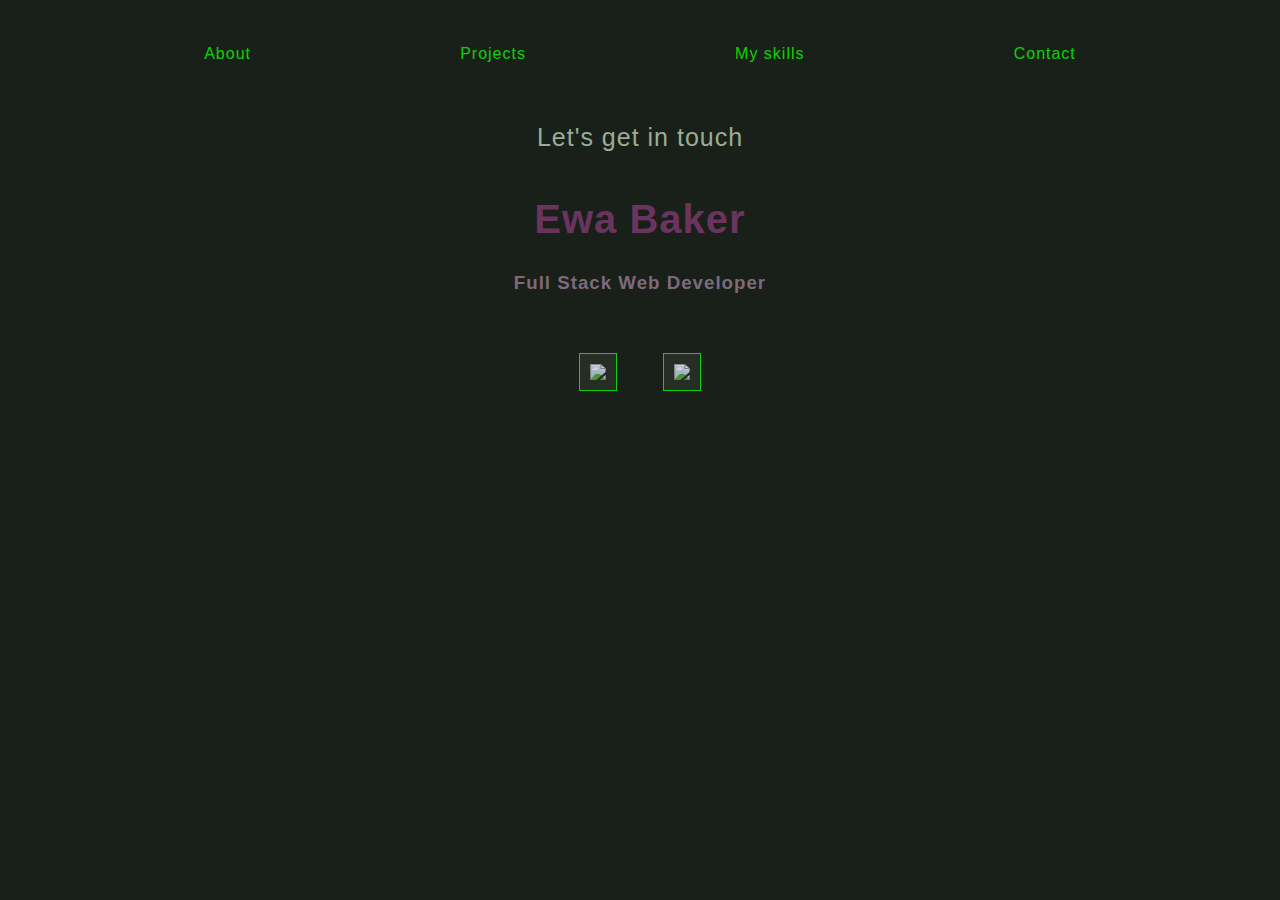
==== html/contact.html @ e5471fc4 "Rename files in repository" ====
<!DOCTYPE html>
<html>
<head>
    <title>Contact</title>
    <meta charset="utf-8">
    <meta name="viewport" content="width=device-width, initial-scale=1.0">
    <link href="../css/style.css" rel="stylesheet">    
</head>

<body>
    <section id="extraMenu">                                  
        <a href="index.html">About</a>
        <a href="index.html">Projects</a>
        <a href="index.html">My skills</a>
        <a href="index.html">Contact</a>
    </section>
    <section class="extraDetails">
        <p>Let's get in touch</p>
        <h2>Ewa Baker</h2>
        <h3>Full Stack Web Developer</h3>
        <a href="mailto:ewa.baker@yahoo.com?subject=Message from my portfolio"><img src="../css/images/emailIcon.png "></a>
        <a href="https://github.com/littleGreenGecko " target="_blank "><img src="../css/images/githubIcon.png "></a>
    </section>       
</body>
</html>
---- css/style.css ----
* {
    box-sizing: border-box;
}

body {
    font-size: 16px;
    font-family: Verdana, Geneva, Tahoma, sans-serif;
    margin: 0;    
    background-color: rgb(25, 32, 25);
    color: rgb(98, 128, 94);
    letter-spacing: 1px;  
    opacity: 0.9; 
} 

/* For Phones, max.600px and down */
.navbar {
    overflow: hidden;
    position: fixed;
    background-color: rgb(25, 32, 25);
    width: 100%;   
    top: 0;     
    z-index: 2;   
}

.navbar #menu {
    display: none;
    text-align: center;        
}

.navbar a {
    display: block;      
    padding: 15px;
    text-decoration: none;      
    color: rgb(17, 247, 9);
    background-color: rgb(25, 32, 25);
    font-size: 30px; 
    font-family: 'Abel', sans-serif;  
}

.navbar a.menuIcon {
    background-color: rgb(25, 32, 25);
    display: block;    
    top: 0;
    padding-right: 20px;
    text-align: right;
}

.navbar img {
    border:2px solid rgb(17, 247, 9);
    border-radius: 5px;
    background-color: rgb(17, 247, 9);
}

.navbar a:hover {    
    color: rgb(227, 233, 236);   
}
 
header {
    margin-top: 10rem; 
    text-align: center;
    margin-bottom: 5rem;
    padding: 5px 0 5px;
    background-color: rgb(41, 49, 41);
}

h1 {
    color: rgb(125, 58, 112);       
    font-size: 5rem;   
    letter-spacing: 3px;   
}

header p {
    color:rgb(150, 124, 147); 
    font-size: 1.5rem;    
}

h2 {
    color: rgb(127, 150, 124);   
    font-size: 2.5rem;      
    margin: 30px 0;
    padding-top: 15px;
    font-family:  'Abel', sans-serif;
}

#about, #skills, #projects {
    line-height: 27px;
    margin: 50px 25px;
} 

#about p::first-line {
    color:rgb(17, 247, 9);
    font-family: 'Abel', sans-serif;
    font-size: 18px;
}

.github {
    text-decoration: none;
    color: rgb(17, 247, 9);
}

.project {
    margin-top: 35px;      
    letter-spacing: 1px;
    text-align: center; 
    border: 1px solid  rgb(17, 247, 9);
    border-radius: 10px;
    background-color:  rgb(41, 49, 41);   
} 

.project h3 {    
    position: relative;
    color: rgb(127, 150, 124); 
    font-family:  'Abel', sans-serif;
    font-size: 25px;
    letter-spacing: 1px;
}

.description {      
    height: 200px;
    width: 100%;
    padding: 20px 30px;
    color:rgb(127, 150, 124);   
}   

.project h3:hover + .img {
     display: block;
     transition: all 0.6s;   
     opacity: 0.9;  
}

.img {       
    display: none;
    position: absolute;
    z-index: 1;  
    border: 5px solid rgb(25, 32, 25);
    border-radius: 15px;   
    left: 60px;   
}

#contact {  
    text-align: center;
}

#contact img {
    margin-bottom: 10px;
    margin-right: 20px;
    padding: 10px;
    opacity: 0.8;
    border: 2px solid rgb(17, 247, 9);
    border-radius: 5px;
    background-color: rgb(41, 49, 41);
}

footer p {
    text-align: center;
    font-size: 14px;
}

#extraMenu{
    display:flex;
    justify-content: space-evenly;
    padding-top: 40px;
    flex-wrap: wrap;
    opacity: 0.9;
}

#extraMenu a{ 
    text-decoration: none;   
    padding: 5px;  
    color: rgb(17, 247, 9);
    font-family: 'Abel', sans-serif;
    letter-spacing: 1px;
} 

.extraDetails{
    padding-top: 30px;
    text-align: center; 
    opacity: 0.9;   
}

.extraDetails p {
    font-size: 25px;
    color: rgb(183, 206, 180);
}

.extraDetails h2 {
    color: rgb(125, 58, 112); 
    font-size: 40px;
}

.extraDetails h3 {
    padding-bottom: 20px;
    color: rgb(150, 124, 147);
}

.extraDetails img{
    margin: 20px;
    padding: 10px;
    border: 1px solid rgb(17, 247, 9);
    background-color: rgb(41, 49, 41);
}
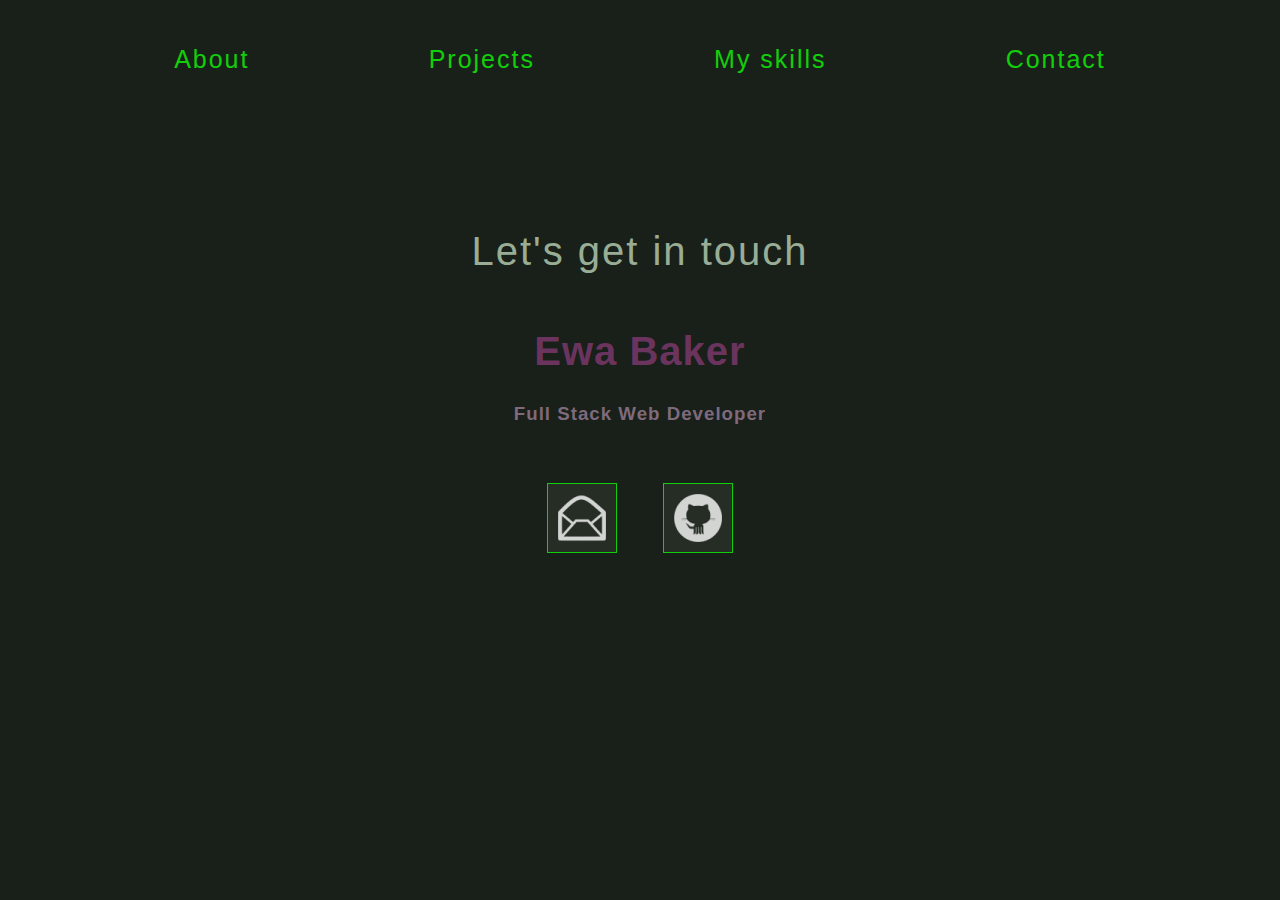
==== commit 9ddcd970: "Delete unecessary images" ====
--- a/html/contact.html
+++ b/html/contact.html
@@ -18,8 +18,8 @@
         <p>Let's get in touch</p>
         <h2>Ewa Baker</h2>
         <h3>Full Stack Web Developer</h3>
-        <a href="mailto:ewa.baker@yahoo.com?subject=Message from my portfolio"><img src="../css/images/emailIcon.png "></a>
-        <a href="https://github.com/littleGreenGecko " target="_blank "><img src="../css/images/githubIcon.png "></a>
+        <a href="mailto:ewa.baker@yahoo.com?subject=Message from my portfolio"><img src="../css/images/email.png "></a>
+        <a href="https://github.com/littleGreenGecko " target="_blank "><img src="../css/images/github.png "></a>
     </section>       
 </body>
 </html>--- a/css/style.css
+++ b/css/style.css
@@ -12,6 +12,7 @@
     opacity: 0.9; 
 } 
 
+
 /* For Phones, max.600px and down */
 .navbar {
     overflow: hidden;
@@ -200,3 +201,191 @@
     background-color: rgb(41, 49, 41);
 }
 
+
+ /* For landscape-Phones, portrait-Tablets , 600px and up */  
+@media only screen and (min-width:600px) {
+    .navbar a {
+        letter-spacing: 2px;
+    }
+    
+    h1 {
+        font-size: 6rem;
+        letter-spacing: 3px;
+    }
+    
+    header {
+        border: none;
+    }
+    
+    header p {
+        font-size: 2rem;
+    }
+    
+    h2 {
+        font-size: 3rem;
+        padding-bottom: 10px;
+    }
+    
+    .project{
+        display: flex;        
+        justify-content: space-evenly;
+    }
+    
+    .description {
+        width: 350px; 
+        letter-spacing: 1px;      
+    }
+    
+    .img {
+        left: 140px;
+    }
+    
+    #skills  {
+        height: 120px;      
+    }
+
+    .extraMenu {        
+        display: flex;
+        justify-content: space-evenly;
+        font-size: 18px;
+        letter-spacing: 1px;
+        padding-bottom: 20px;
+    }
+    
+    .extraDetails {
+        margin-top: 30px;
+    }
+    
+    .extraDetails h2{
+        margin: 10px;
+    }
+}
+
+
+/* For Large Laptops/ Desktops, 1100px and up */
+@media only screen and (min-width:1100px) {
+    .navbar {        
+        height: 100%;
+        width: 200px;
+        position: fixed;
+        z-index: 2;
+        background-color: rgb(25, 32, 25);
+        padding-top: 70px;
+        border-right: 1px solid  rgb(17, 247, 9);   
+    }
+    
+    .navbar #menu {
+        display:block;    
+    }
+    
+    .navbar a.menuIcon {
+        display: none;
+    }
+    
+    .navbar a {
+        font-size: 20px;
+        padding-bottom: 30px; 
+        color: rgb(17, 247, 9);   
+    }
+    
+    header {
+        margin-left: 200px;  
+        background-color: rgb(25, 32, 25); 
+    }
+    
+    h1 {
+       font-size: 7rem; 
+       letter-spacing: 5px;
+    }
+    
+    main, footer {
+        margin-left: 200px;
+        padding: 0 90px 0;    
+    }
+    
+    #about {   
+        width: 60%;
+        padding: 40px 0 40px;
+    }
+
+    #projects p {
+        width: 60%;
+    }
+    
+    .project {
+        display: grid;
+        grid-template-columns: repeat(4,1fr);
+        grid-auto-rows: minmax(100px, auto);
+        grid-template-areas: 
+        '.  top top .  '
+        'left left right right '
+        'left left right right '
+        'left left right right ';
+        justify-content: center;
+        padding: 20px;
+        background-color: rgb(41, 49, 41);
+        border-radius: 10px;
+    }
+    
+    .project h3 {
+        grid-area: top;
+        justify-self: center;    
+        font-size: 30px;
+        padding: 10px;
+        color: rgb(127, 150, 124);         
+    }
+    
+    .img {
+        display:block;
+        position: relative;
+        grid-area: left;
+        justify-self: center;
+        opacity: 0.8;
+        border: 10px solid rgb(25, 32, 25);   
+        left: 60px;
+    }
+    
+    .description {
+        grid-area: right;
+        align-items: center;
+        font-size: 18px;
+        line-height: 30px; 
+        color: rgb(98, 128, 94); 
+        letter-spacing: none;   
+    } 
+    
+    #skills {
+        padding: 40px 0 40px;
+    }
+    
+    #contact {
+        padding-top: 40px;
+        background-color: rgb(25, 32, 25);
+    } 
+    
+    #contact img {
+        margin-bottom: 40px;
+    }
+
+    #extraMenu a {
+        font-size: 25px;
+        letter-spacing: 2px;
+        font-family: 'Abel', sans-serif;
+    }
+    
+    #extraMenu a:hover {    
+        color: rgb(227, 233, 236);   
+    }
+    
+    .extraDetails{
+        margin-top: 80px;
+    }
+    
+    .extraDetails p{
+        color: rgb(183, 206, 180); 
+        font-family: 'Abel', sans-serif; 
+        font-size: 40px;
+        letter-spacing: 2px;
+    }
+}
+   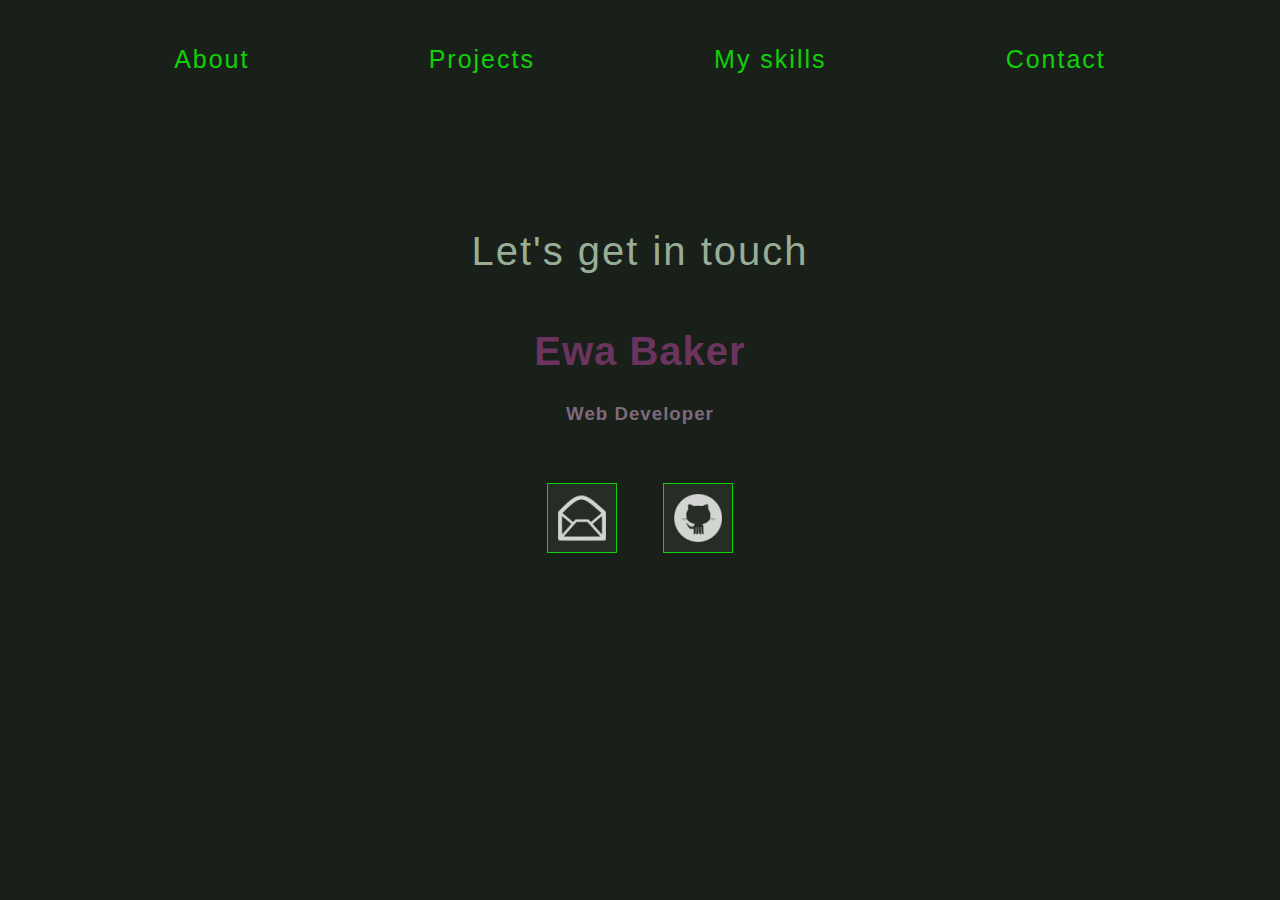
==== commit 64b8ab30: "Change job title in contacts" ====
--- a/html/contact.html
+++ b/html/contact.html
@@ -17,7 +17,7 @@
     <section class="extraDetails">
         <p>Let's get in touch</p>
         <h2>Ewa Baker</h2>
-        <h3>Full Stack Web Developer</h3>
+        <h3>Web Developer</h3>
         <a href="mailto:ewa.baker@yahoo.com?subject=Message from my portfolio"><img src="../css/images/email.png "></a>
         <a href="https://github.com/littleGreenGecko " target="_blank "><img src="../css/images/github.png "></a>
     </section>       
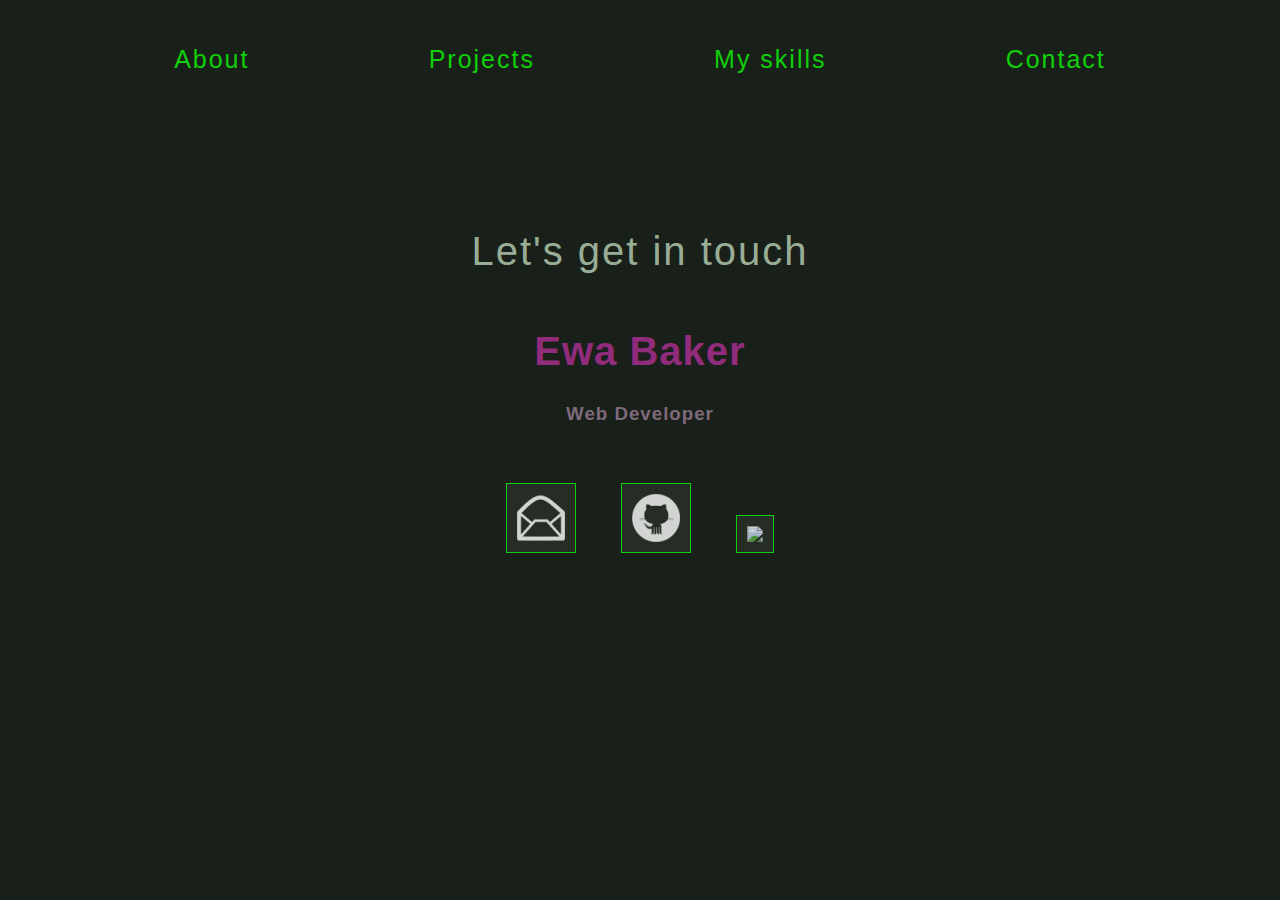
==== commit 6aa6c9e4: "Add link to the 'LinkedIn' website" ====
--- a/html/contact.html
+++ b/html/contact.html
@@ -20,6 +20,7 @@
         <h3>Web Developer</h3>
         <a href="mailto:ewa.baker@yahoo.com?subject=Message from my portfolio"><img src="../css/images/email.png "></a>
         <a href="https://github.com/littleGreenGecko " target="_blank "><img src="../css/images/github.png "></a>
+        <a href="https://www.linkedin.com/in/ewa-baker-6657a617a/" target="_blank"><img src="../css/images/linkedin-48.png"></a>
     </section>       
 </body>
 </html>--- a/css/style.css
+++ b/css/style.css
@@ -65,7 +65,7 @@
 }
 
 h1 {
-    color: rgb(125, 58, 112);       
+    color: rgb(173, 47, 148);
     font-size: 5rem;   
     letter-spacing: 3px;   
 }
@@ -89,7 +89,7 @@
 } 
 
 #about p::first-line {
-    color:rgb(17, 247, 9);
+    color: rgb(173, 47, 148);
     font-family: 'Abel', sans-serif;
     font-size: 18px;
 }
@@ -100,8 +100,7 @@
 }
 
 .project {
-    margin-top: 35px;      
-    letter-spacing: 1px;
+    margin-top: 35px;    
     text-align: center; 
     border: 1px solid  rgb(17, 247, 9);
     border-radius: 10px;
@@ -109,8 +108,7 @@
 } 
 
 .project h3 {    
-    position: relative;
-    color: rgb(127, 150, 124); 
+    color: rgb(150, 124, 147);
     font-family:  'Abel', sans-serif;
     font-size: 25px;
     letter-spacing: 1px;
@@ -120,22 +118,8 @@
     height: 200px;
     width: 100%;
     padding: 20px 30px;
-    color:rgb(127, 150, 124);   
-}   
-
-.project h3:hover + .img {
-     display: block;
-     transition: all 0.6s;   
-     opacity: 0.9;  
-}
-
-.img {       
-    display: none;
-    position: absolute;
-    z-index: 1;  
-    border: 5px solid rgb(25, 32, 25);
-    border-radius: 15px;   
-    left: 60px;   
+    color:rgb(127, 150, 124); 
+    overflow: auto;  
 }
 
 #contact {  
@@ -185,7 +169,7 @@
 }
 
 .extraDetails h2 {
-    color: rgb(125, 58, 112); 
+    color: rgb(173, 47, 148);
     font-size: 40px;
 }
 
@@ -226,19 +210,20 @@
         padding-bottom: 10px;
     }
     
-    .project{
-        display: flex;        
-        justify-content: space-evenly;
-    }
+    .project {
+        display: inline-flex;
+        flex-direction: row;
+        flex-wrap: wrap;
+        justify-content: center;
+        width: 320px;
+        height: 300px;
+        margin: 20px;
+    } 
     
     .description {
-        width: 350px; 
-        letter-spacing: 1px;      
-    }
-    
-    .img {
-        left: 140px;
-    }
+        padding: 15px;
+        margin: 0px;
+    }    
     
     #skills  {
         height: 120px;      
@@ -311,48 +296,23 @@
     #projects p {
         width: 60%;
     }
-    
     .project {
-        display: grid;
-        grid-template-columns: repeat(4,1fr);
-        grid-auto-rows: minmax(100px, auto);
-        grid-template-areas: 
-        '.  top top .  '
-        'left left right right '
-        'left left right right '
-        'left left right right ';
-        justify-content: center;
-        padding: 20px;
-        background-color: rgb(41, 49, 41);
-        border-radius: 10px;
-    }
-    
+        display: inline-flex;       
+        flex-wrap: wrap;                                    
+        width: 380px;
+        height: 350px;  
+        margin: 10px;      
+    }
+
+    .description {
+        font-size: medium;
+        padding: 0px;        
+        height: 230px;                             
+    }
+
     .project h3 {
-        grid-area: top;
-        justify-self: center;    
-        font-size: 30px;
-        padding: 10px;
-        color: rgb(127, 150, 124);         
-    }
-    
-    .img {
-        display:block;
-        position: relative;
-        grid-area: left;
-        justify-self: center;
-        opacity: 0.8;
-        border: 10px solid rgb(25, 32, 25);   
-        left: 60px;
-    }
-    
-    .description {
-        grid-area: right;
-        align-items: center;
-        font-size: 18px;
-        line-height: 30px; 
-        color: rgb(98, 128, 94); 
-        letter-spacing: none;   
-    } 
+        padding: 0px;
+    }    
     
     #skills {
         padding: 40px 0 40px;
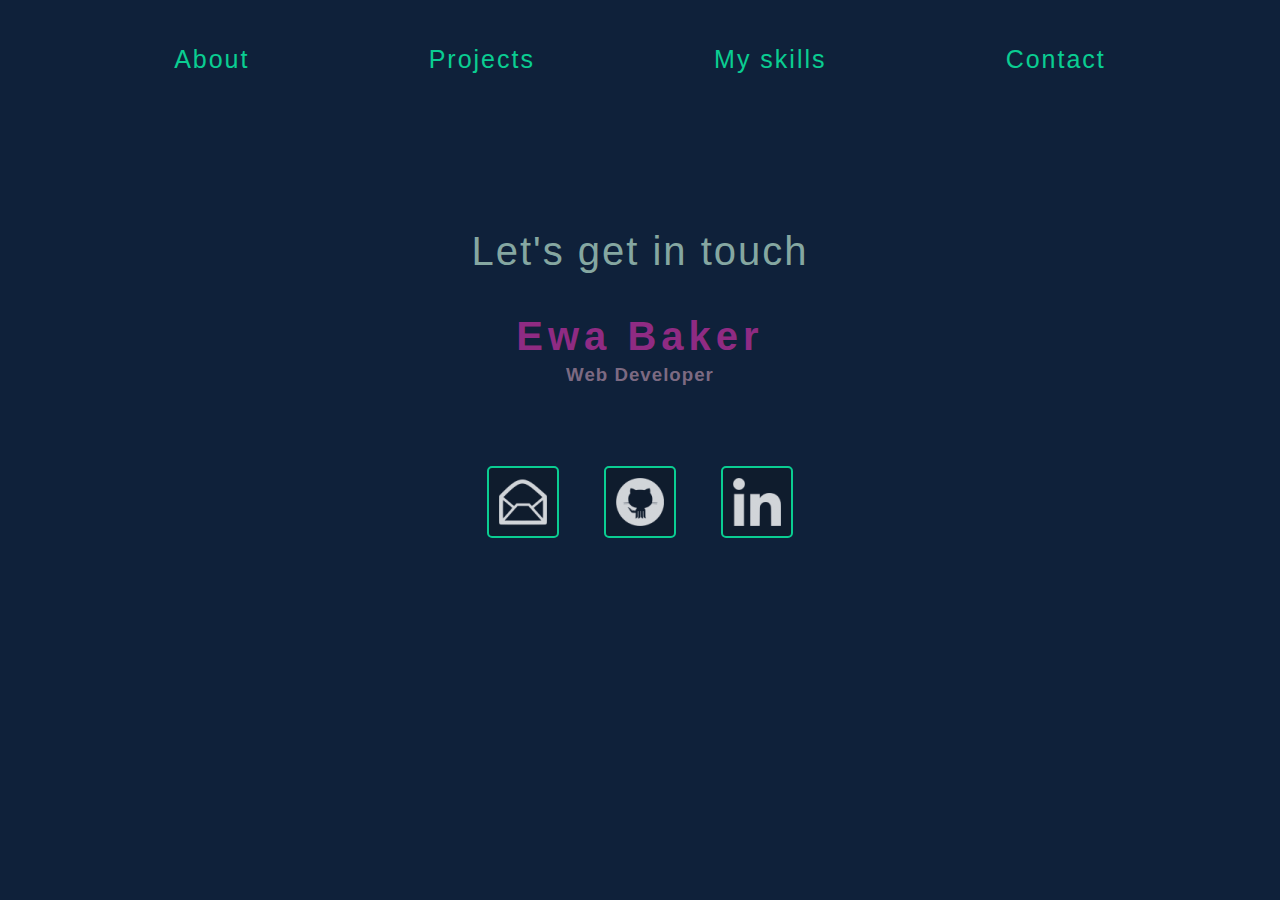
==== commit 380cdb1f: "Change 'Ewa Baker' tag element from being h2 to become h1" ====
--- a/html/contact.html
+++ b/html/contact.html
@@ -16,7 +16,7 @@
     </section>
     <section class="extraDetails">
         <p>Let's get in touch</p>
-        <h2>Ewa Baker</h2>
+        <h1>Ewa Baker</h1>
         <h3>Web Developer</h3>
         <a href="mailto:ewa.baker@yahoo.com?subject=Message from my portfolio"><img src="../css/images/email.png "></a>
         <a href="https://github.com/littleGreenGecko " target="_blank "><img src="../css/images/github.png "></a>
--- a/css/style.css
+++ b/css/style.css
@@ -6,77 +6,93 @@
     font-size: 16px;
     font-family: Verdana, Geneva, Tahoma, sans-serif;
     margin: 0;    
-    background-color: rgb(25, 32, 25);
-    color: rgb(98, 128, 94);
+    background-color: rgb(15, 33, 58);    
+    color: rgb(161, 199, 186);
     letter-spacing: 1px;  
     opacity: 0.9; 
 } 
+
+@keyframes slide {
+    from {
+        margin-left: 100%;
+    }
+
+    to {
+        margin-left: 0%;
+    }
+}
 
 
 /* For Phones, max.600px and down */
 .navbar {
     overflow: hidden;
     position: fixed;
-    background-color: rgb(25, 32, 25);
-    width: 100%;   
+    background-color: rgb(17, 28, 43);
     top: 0;     
-    z-index: 2;   
+    z-index: 2;         
 }
 
 .navbar #menu {
     display: none;
-    text-align: center;        
+    text-align: center;            
 }
 
 .navbar a {
     display: block;      
     padding: 15px;
-    text-decoration: none;      
-    color: rgb(17, 247, 9);
-    background-color: rgb(25, 32, 25);
+    text-decoration-line: underline;      
+    color: rgb(10, 245, 167);
+    background-color: rgb(17, 28, 43);
     font-size: 30px; 
     font-family: 'Abel', sans-serif;  
 }
 
 .navbar a.menuIcon {
-    background-color: rgb(25, 32, 25);
+    background-color: rgb(15, 33, 58);
     display: block;    
     top: 0;
-    padding-right: 20px;
-    text-align: right;
+    padding-right: 20px;        
 }
 
 .navbar img {
-    border:2px solid rgb(17, 247, 9);
+    border:2px solid rgb(10, 245, 167);
     border-radius: 5px;
-    background-color: rgb(17, 247, 9);
+    background-color: rgb(10, 245, 167);
 }
 
 .navbar a:hover {    
     color: rgb(227, 233, 236);   
 }
- 
+
 header {
     margin-top: 10rem; 
     text-align: center;
     margin-bottom: 5rem;
     padding: 5px 0 5px;
-    background-color: rgb(41, 49, 41);
+    background-color:rgb(17, 28, 43);
 }
 
 h1 {
     color: rgb(173, 47, 148);
     font-size: 5rem;   
-    letter-spacing: 3px;   
+    letter-spacing: 3px;
+    animation-duration: 6s;
+    animation-name: slide;
 }
 
 header p {
-    color:rgb(150, 124, 147); 
-    font-size: 1.5rem;    
+    color:rgb(150, 124, 147);    
+    font-size: 1.5rem;
+    animation-duration: 7s;
+    animation-name: slide;
+}
+
+h2::first-letter {
+    font-size: 6rem;
 }
 
 h2 {
-    color: rgb(127, 150, 124);   
+    color: rgb(10, 245, 167);
     font-size: 2.5rem;      
     margin: 30px 0;
     padding-top: 15px;
@@ -89,26 +105,26 @@
 } 
 
 #about p::first-line {
-    color: rgb(173, 47, 148);
+    color: rgb(192, 71, 168);
     font-family: 'Abel', sans-serif;
     font-size: 18px;
 }
 
 .github {
     text-decoration: none;
-    color: rgb(17, 247, 9);
+    color:rgb(10, 245, 167);
 }
 
 .project {
     margin-top: 35px;    
     text-align: center; 
-    border: 1px solid  rgb(17, 247, 9);
+    border: 1px solid rgb(10, 245, 167);
     border-radius: 10px;
-    background-color:  rgb(41, 49, 41);   
+    background-color: rgb(28, 46, 71);
 } 
 
 .project h3 {    
-    color: rgb(150, 124, 147);
+    color: rgb(194, 108, 177);
     font-family:  'Abel', sans-serif;
     font-size: 25px;
     letter-spacing: 1px;
@@ -118,7 +134,7 @@
     height: 200px;
     width: 100%;
     padding: 20px 30px;
-    color:rgb(127, 150, 124); 
+    color:rgb(161, 199, 186);
     overflow: auto;  
 }
 
@@ -131,9 +147,9 @@
     margin-right: 20px;
     padding: 10px;
     opacity: 0.8;
-    border: 2px solid rgb(17, 247, 9);
+    border: 2px solid rgb(10, 245, 167);
     border-radius: 5px;
-    background-color: rgb(41, 49, 41);
+    background-color:rgb(17, 28, 43);
 }
 
 footer p {
@@ -152,12 +168,13 @@
 #extraMenu a{ 
     text-decoration: none;   
     padding: 5px;  
-    color: rgb(17, 247, 9);
+    color: rgb(10, 245, 167);
     font-family: 'Abel', sans-serif;
     letter-spacing: 1px;
 } 
 
 .extraDetails{
+    margin-top: 60px;
     padding-top: 30px;
     text-align: center; 
     opacity: 0.9;   
@@ -165,24 +182,28 @@
 
 .extraDetails p {
     font-size: 25px;
-    color: rgb(183, 206, 180);
-}
-
-.extraDetails h2 {
+    color: rgb(161, 199, 186);
+}
+
+.extraDetails h1 {
     color: rgb(173, 47, 148);
     font-size: 40px;
+    margin-bottom: 5px;
+    animation: none;
 }
 
 .extraDetails h3 {
-    padding-bottom: 20px;
+    margin-top: 5px;
+    margin-bottom: 60px;
     color: rgb(150, 124, 147);
 }
 
 .extraDetails img{
     margin: 20px;
     padding: 10px;
-    border: 1px solid rgb(17, 247, 9);
-    background-color: rgb(41, 49, 41);
+    border: 2px solid rgb(10, 245, 167);
+    border-radius: 5px;
+    background-color: rgb(17, 28, 43);
 }
 
 
@@ -205,6 +226,10 @@
         font-size: 2rem;
     }
     
+    h2::first-letter {
+        font-size: 8rem;
+    }
+
     h2 {
         font-size: 3rem;
         padding-bottom: 10px;
@@ -229,21 +254,17 @@
         height: 120px;      
     }
 
+    #contact {
+        padding-top: 80px;
+    }
+
     .extraMenu {        
         display: flex;
         justify-content: space-evenly;
         font-size: 18px;
         letter-spacing: 1px;
         padding-bottom: 20px;
-    }
-    
-    .extraDetails {
-        margin-top: 30px;
-    }
-    
-    .extraDetails h2{
-        margin: 10px;
-    }
+    }     
 }
 
 
@@ -254,9 +275,9 @@
         width: 200px;
         position: fixed;
         z-index: 2;
-        background-color: rgb(25, 32, 25);
+        background-color: rgb(17, 28, 43);
         padding-top: 70px;
-        border-right: 1px solid  rgb(17, 247, 9);   
+        border-right: 1px solid rgb(10, 245, 167);
     }
     
     .navbar #menu {
@@ -270,18 +291,22 @@
     .navbar a {
         font-size: 20px;
         padding-bottom: 30px; 
-        color: rgb(17, 247, 9);   
+        color: rgb(10, 245, 167);
     }
     
     header {
         margin-left: 200px;  
-        background-color: rgb(25, 32, 25); 
+        background-color: rgb(17, 28, 43);
     }
     
     h1 {
        font-size: 7rem; 
        letter-spacing: 5px;
     }
+
+    h2::first-letter {
+        font-size: 14rem;
+    }    
     
     main, footer {
         margin-left: 200px;
@@ -316,12 +341,11 @@
     
     #skills {
         padding: 40px 0 40px;
-    }
-    
+    }    
+
     #contact {
-        padding-top: 40px;
-        background-color: rgb(25, 32, 25);
-    } 
+        padding-top: 140px;
+    }
     
     #contact img {
         margin-bottom: 40px;
@@ -342,10 +366,9 @@
     }
     
     .extraDetails p{
-        color: rgb(183, 206, 180); 
+        color: rgb(161, 199, 186);
         font-family: 'Abel', sans-serif; 
         font-size: 40px;
         letter-spacing: 2px;
     }
 }
-   